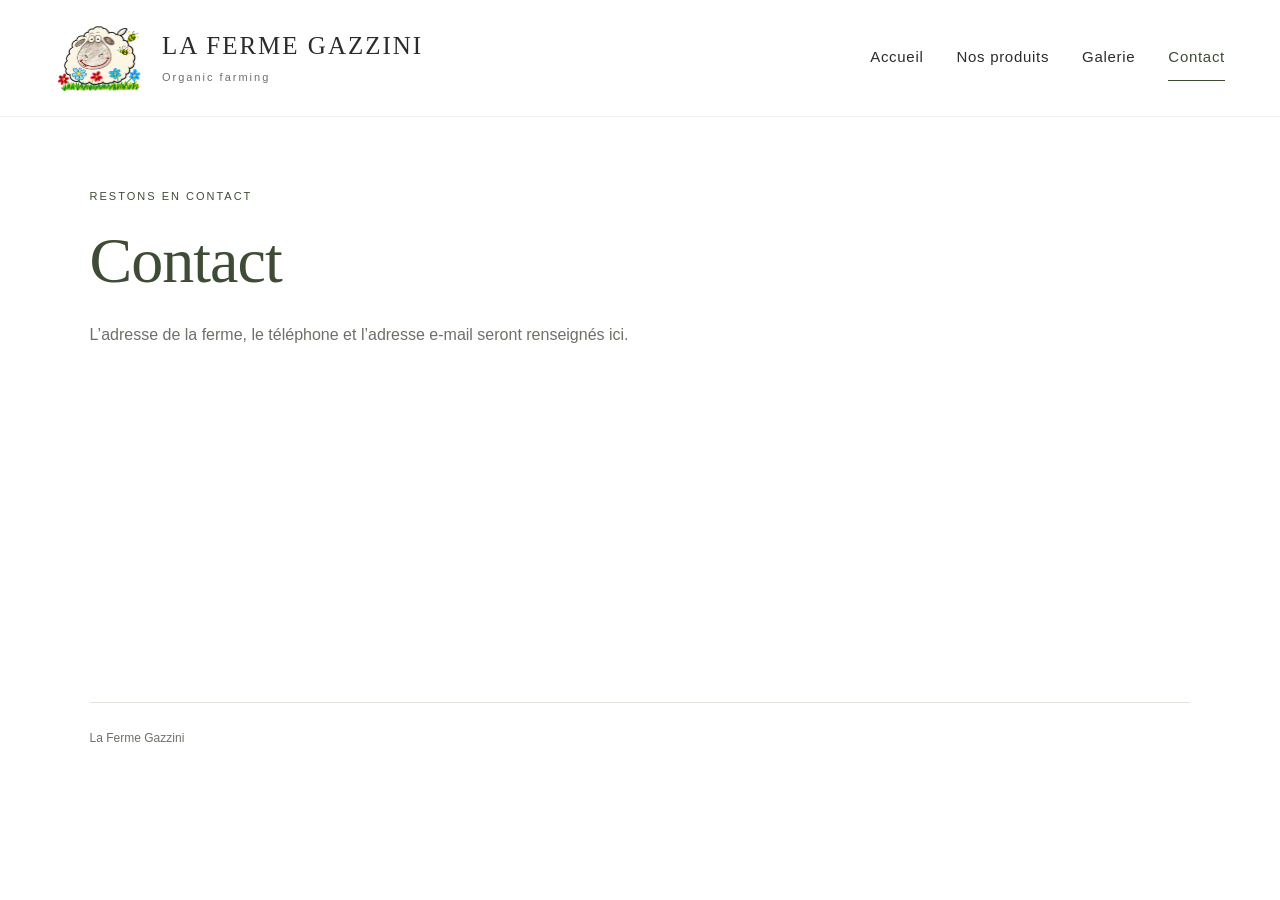
==== contact.html @ 7abec8be "Create La Ferme Gazzini website with homepage and farm imagery" ====
<!doctype html>
<html lang="fr">
<head>
  <meta charset="utf-8">
  <meta name="viewport" content="width=device-width, initial-scale=1">
  <meta name="description" content="Contact — La Ferme Gazzini.">
  <title>Contact — La Ferme Gazzini</title>
  <style>
:root { color-scheme: light; --green: #3e4c35; --muted: #6c7167; --border: #e2e3dc; }
* { box-sizing: border-box; }
html { scroll-behavior: smooth; scroll-padding-top: 24px; }
body { margin: 0; background: #fff; color: #292d28; font-family: Arial, sans-serif; line-height: 1.65; }
a { color: inherit; text-decoration: none; }
a:focus-visible, button:focus-visible { outline: 2px solid var(--green); outline-offset: 5px; }
.topbar { background: #fff; padding: 0 4.3%; border-bottom: 1px solid #f0f0ea; }
.header-inner { min-height: 116px; display: flex; align-items: center; justify-content: space-between; gap: 40px; max-width: 1600px; margin: auto; }
.brand { display: block; font-family: Georgia, serif; font-size: 25px; line-height: 1.2; letter-spacing: 2px; white-space: nowrap; }
.brand span { display: block; margin-top: 10px; font: 11px Arial, sans-serif; letter-spacing: 3.5px; color: var(--muted); }
nav { display: flex; gap: 33px; align-items: center; }
nav a { font-size: 15px; letter-spacing: .7px; white-space: nowrap; padding: 10px 0; border-bottom: 1px solid transparent; }
nav a:hover, nav a[aria-current="page"] { color: var(--green); border-bottom-color: var(--green); }
.menu-toggle { display: none; }
main { margin: auto; max-width: 1400px; padding: 0 7%; }
.home-main { max-width: none; padding: 0; }
.hero { position: relative; min-height: max(650px, calc(100svh - 116px)); display: flex; align-items: center; padding: 80px 17%; overflow: hidden; isolation: isolate; }
.hero-photo { position: absolute; inset: 0; z-index: -2; background: #e9e7df; }
.hero-copy { padding-top: 80px; max-width: 930px; }
h1 { font: 400 clamp(42px, 5vw, 72px)/1.2 Georgia, serif; margin: 0 0 22px; letter-spacing: -1px; color: var(--green); }
.hero h1 { font-style: italic; font-size: clamp(46px, 5.2vw, 76px); max-width: 850px; }
p { color: var(--muted); max-width: 650px; }
.hero .intro { color: #4c5844; font-size: 19px; margin: 0 0 16px; }
.button { display: inline-block; background: var(--green); color: #fff; padding: 13px 25px; border-radius: 2px; font-size: 13px; margin-top: 12px; }
.button:hover { background: #293723; }
.placeholder-label { display: flex; align-items: center; justify-content: center; gap: 9px; font-size: 11px; color: #7c7f72; }
.placeholder-label svg { width: 22px; height: 22px; }
.hero-photo .placeholder-label { position: absolute; bottom: 25px; right: 30px; }
.photo-slot { overflow: hidden; }
.photo-slot img { width: 100%; height: 100%; display: block; object-fit: cover; }
.hero-photo img { position: absolute; inset: 0; }
/* A solid text panel can be enabled when adding a photograph, preserving contrast. */
.hero:has(.hero-photo img) .hero-copy { background: #faf9f3; padding: 30px; border-radius: 3px; }
.farm-introduction { max-width: 1200px; margin: auto; padding: 90px 40px; display: grid; grid-template-columns: 1fr 1fr; gap: 70px; align-items: center; }
.eyebrow { font-size: 11px; letter-spacing: 2px; text-transform: uppercase; color: var(--green); margin: 0 0 18px; }
h2 { font: 400 38px/1.25 Georgia, serif; color: var(--green); margin: 0 0 22px; }
.introduction-photo { aspect-ratio: 4 / 3; display: grid; place-items: center; background: #e9e7df; border-radius: 2px; }
.page-content { min-height: 65vh; padding: 70px 0; }
.gallery { display: grid; grid-template-columns: repeat(3, 1fr); gap: 20px; margin-top: 30px; }
.photo-placeholder { aspect-ratio: 4 / 3; display: grid; place-items: center; text-align: center; padding: 15px; background: #e9e7df; color: var(--muted); font-size: 12px; }
footer { padding: 26px 0; border-top: 1px solid var(--border); font-size: 12px; color: var(--muted); }
.home-main footer { padding-inline: max(24px, 7%); }
@media (max-width: 1000px) { .header-inner { gap: 25px; } .brand { font-size: 21px; } nav { gap: 23px; } nav a { font-size: 13px; } .hero { padding-inline: 12%; } }
@media (max-width: 700px) {
 .topbar { padding: 0 22px; }
 .header-inner { min-height: 90px; flex-wrap: wrap; gap: 0; }
 .brand { font-size: 19px; letter-spacing: 1.1px; }
 .brand span { font-size: 9px; letter-spacing: 2.8px; margin-top: 7px; }
 .menu-toggle { display: block; border: 1px solid var(--border); border-radius: 2px; background: #fff; color: var(--green); font: 13px Arial, sans-serif; padding: 10px 12px; cursor: pointer; }
 nav { width: 100%; flex-direction: column; align-items: stretch; gap: 0; padding: 0 0 16px; }
 nav a { padding: 10px; border: 0; }
 nav a[aria-current="page"] { background: #f2f3ec; }
 .js-ready nav:not(.is-open) { display: none; }
 main { padding-inline: 24px; }
 .home-main { padding: 0; }
 .hero { padding: 55px 26px 75px; min-height: max(560px, calc(100svh - 90px)); }
 .hero-copy { padding-top: 35px; }
 .hero h1 { font-size: clamp(39px, 9vw, 58px); }
 .hero .intro { font-size: 16px; }
 .hero-photo .placeholder-label { right: 22px; bottom: 20px; }
 .farm-introduction { grid-template-columns: 1fr; gap: 30px; padding: 55px 24px; }
 h2 { font-size: 31px; }
 .gallery { grid-template-columns: 1fr; }
 .page-content { padding: 50px 0; }
}
@media (prefers-reduced-motion: reduce) { html { scroll-behavior: auto; } }

/* Original sheep illustration: contain the entire image without cropping. */
.brand { display: flex; align-items: center; gap: 17px; white-space: normal; }
.brand-logo { display: block; width: 90px; height: auto; flex: 0 0 auto; }
.brand .brand-identity { display: block; margin: 0; font: inherit; letter-spacing: inherit; color: inherit; }
.brand .brand-name { display: block; margin: 0; font: inherit; letter-spacing: inherit; color: inherit; }
.brand .brand-subtitle { display: block; margin-top: 9px; font: 11px/1.4 Arial, sans-serif; letter-spacing: 2px; color: var(--muted); }
@media (min-width: 701px) and (max-width: 900px) {
 .brand { gap: 12px; font-size: 19px; letter-spacing: 1px; }
 .brand-logo { width: 72px; }
 .header-inner { gap: 20px; }
 nav { gap: 20px; }
}
@media (max-width: 700px) {
 .brand { gap: 12px; font-size: 18px; max-width: calc(100% - 75px); }
 .brand-logo { width: 64px; }
 .brand .brand-subtitle { margin-top: 6px; font-size: 10px; letter-spacing: 1.3px; }
 .header-inner { min-height: 100px; }
}
@media (max-width: 380px) {
 .brand { gap: 9px; font-size: 15px; letter-spacing: .5px; }
 .brand-logo { width: 50px; }
 .brand .brand-subtitle { font-size: 9px; letter-spacing: 1px; }
}
</style>
</head>
<body>
  <header class="topbar">
    <div class="header-inner">
      <a class="brand" href="index.html" aria-label="La Ferme Gazzini, accueil"><img class="brand-logo" src="[data-uri]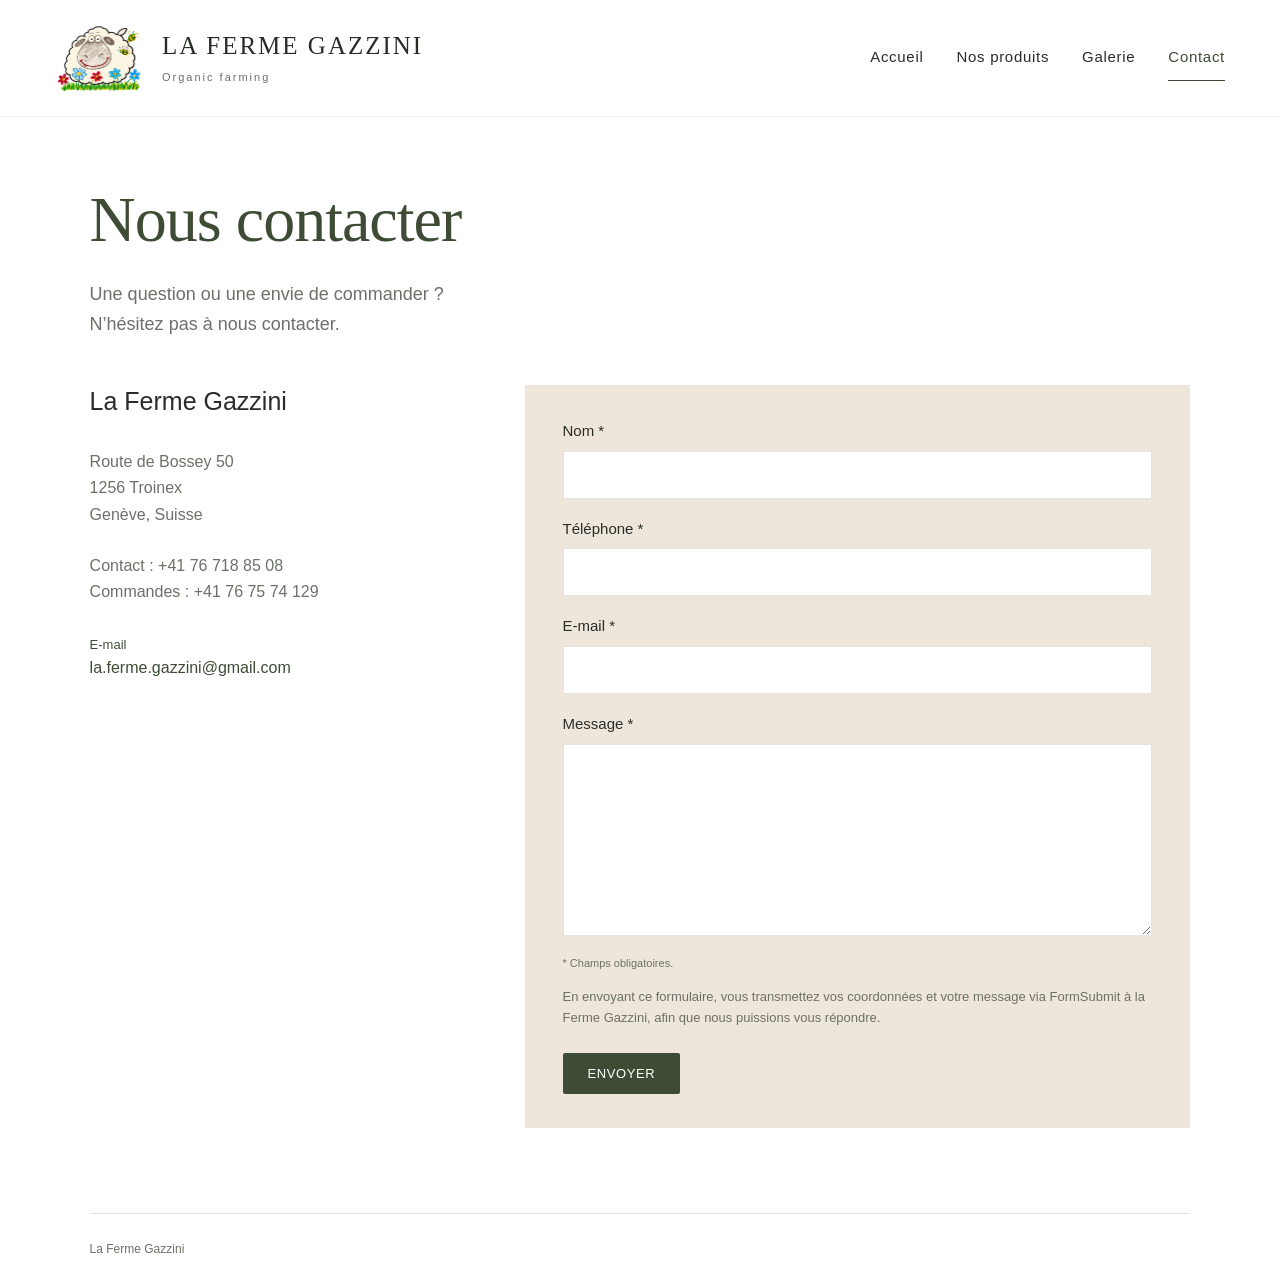
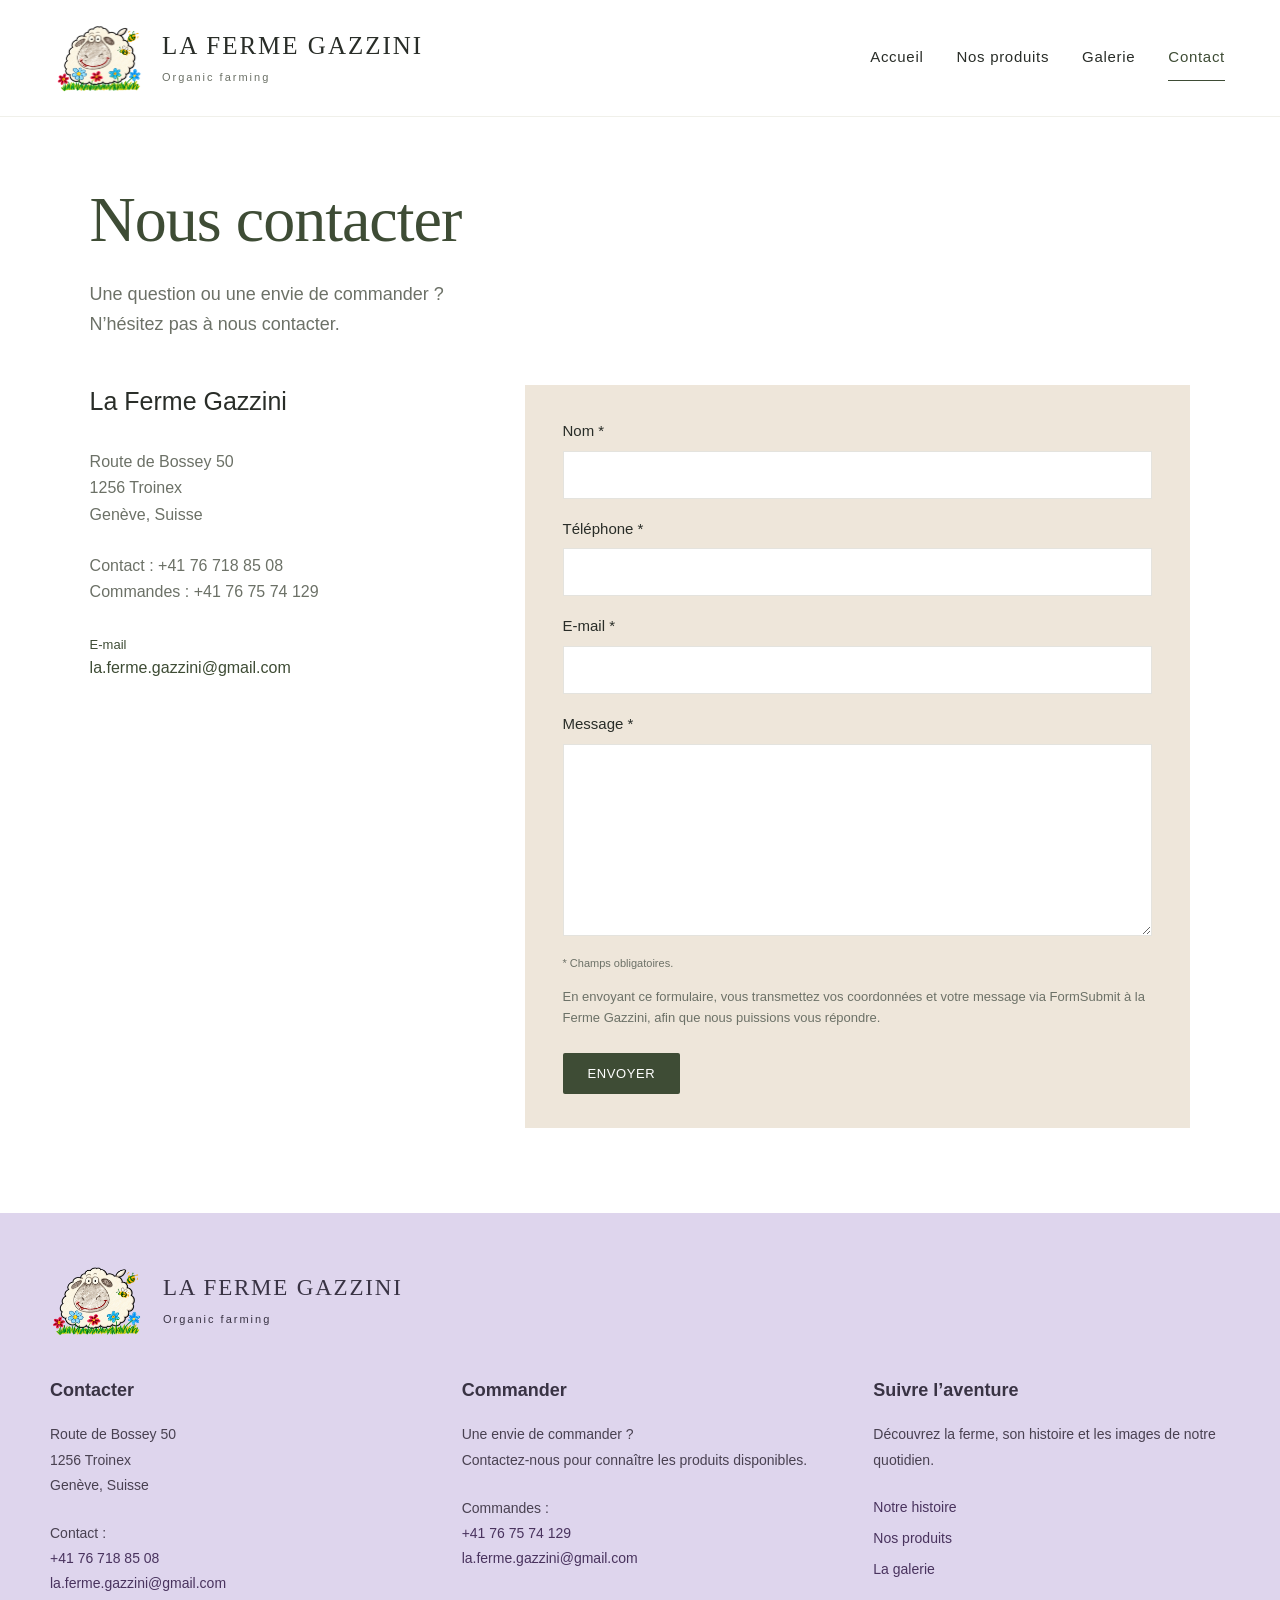
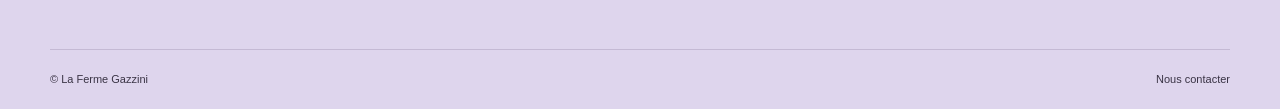
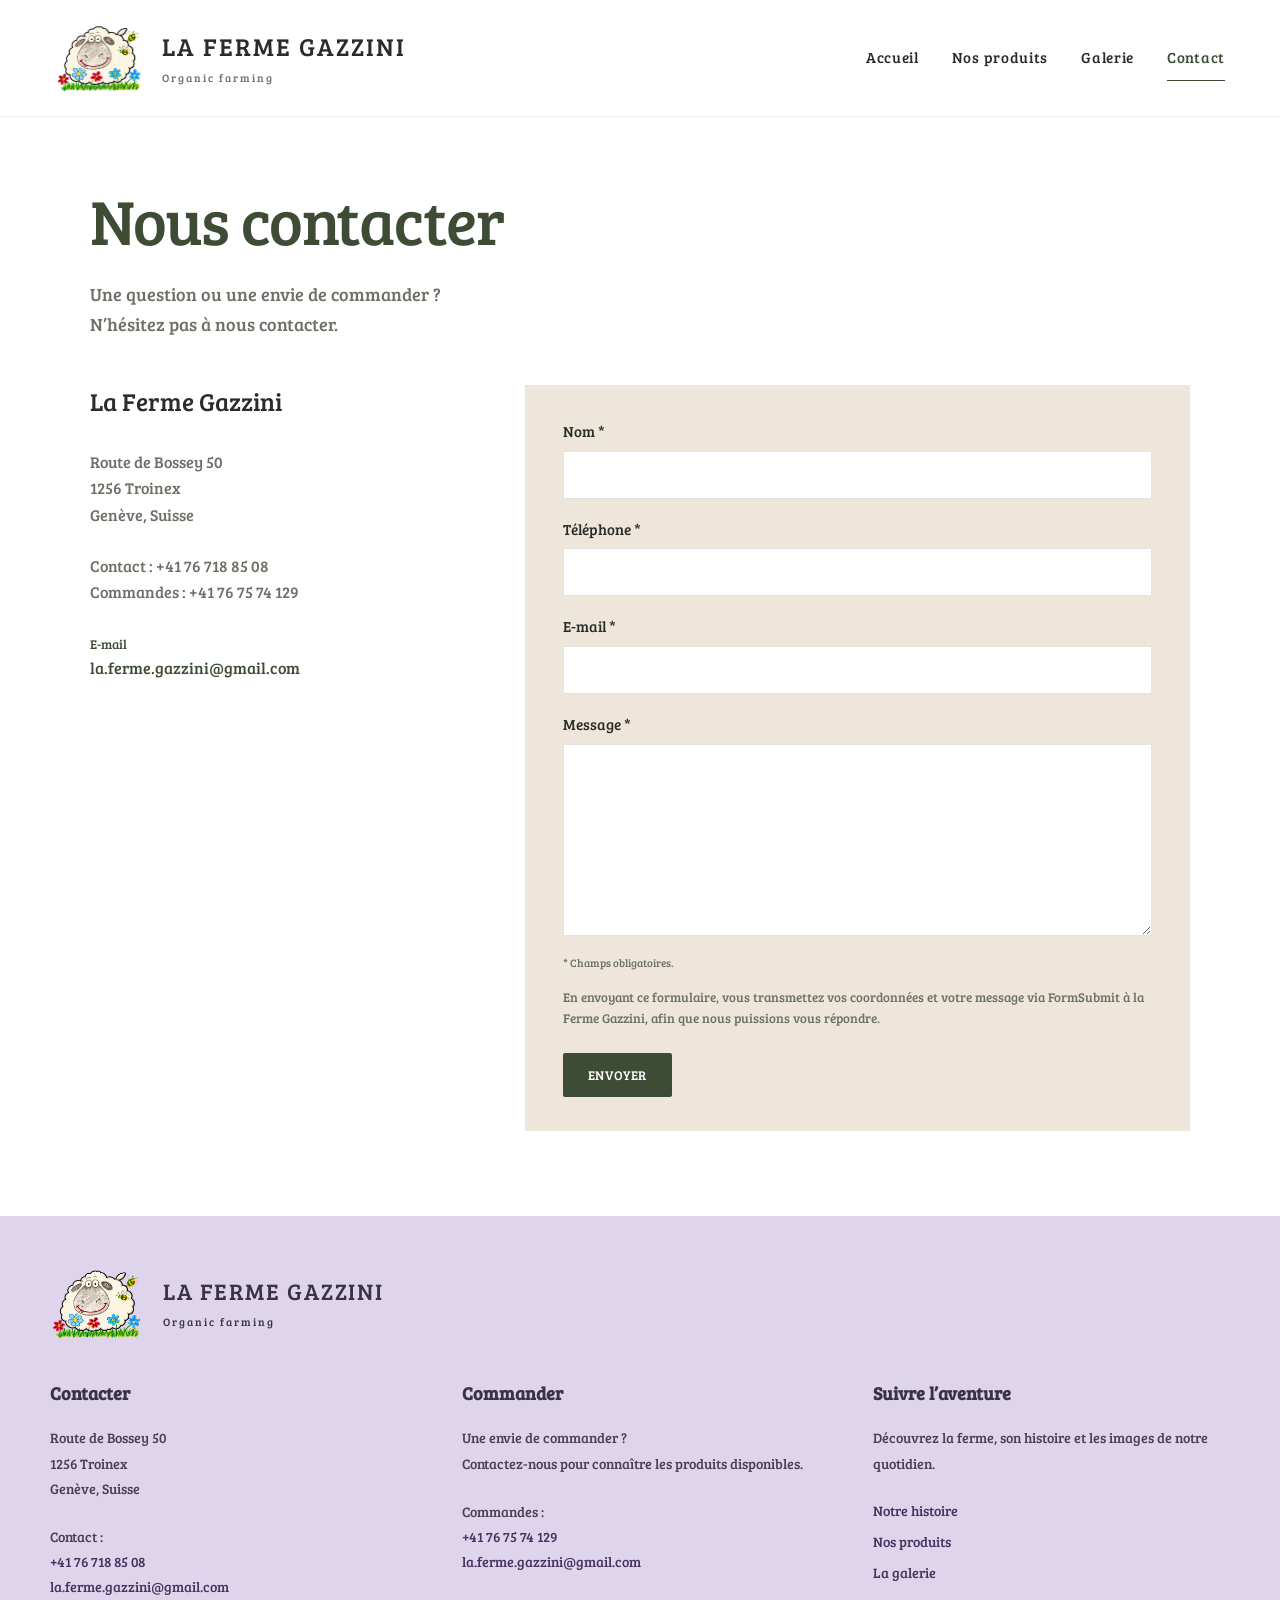
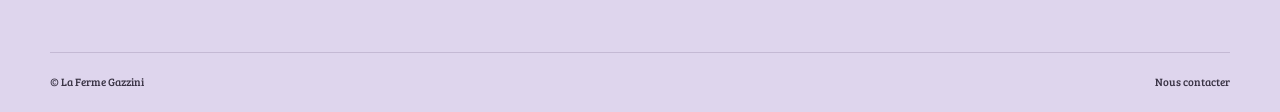
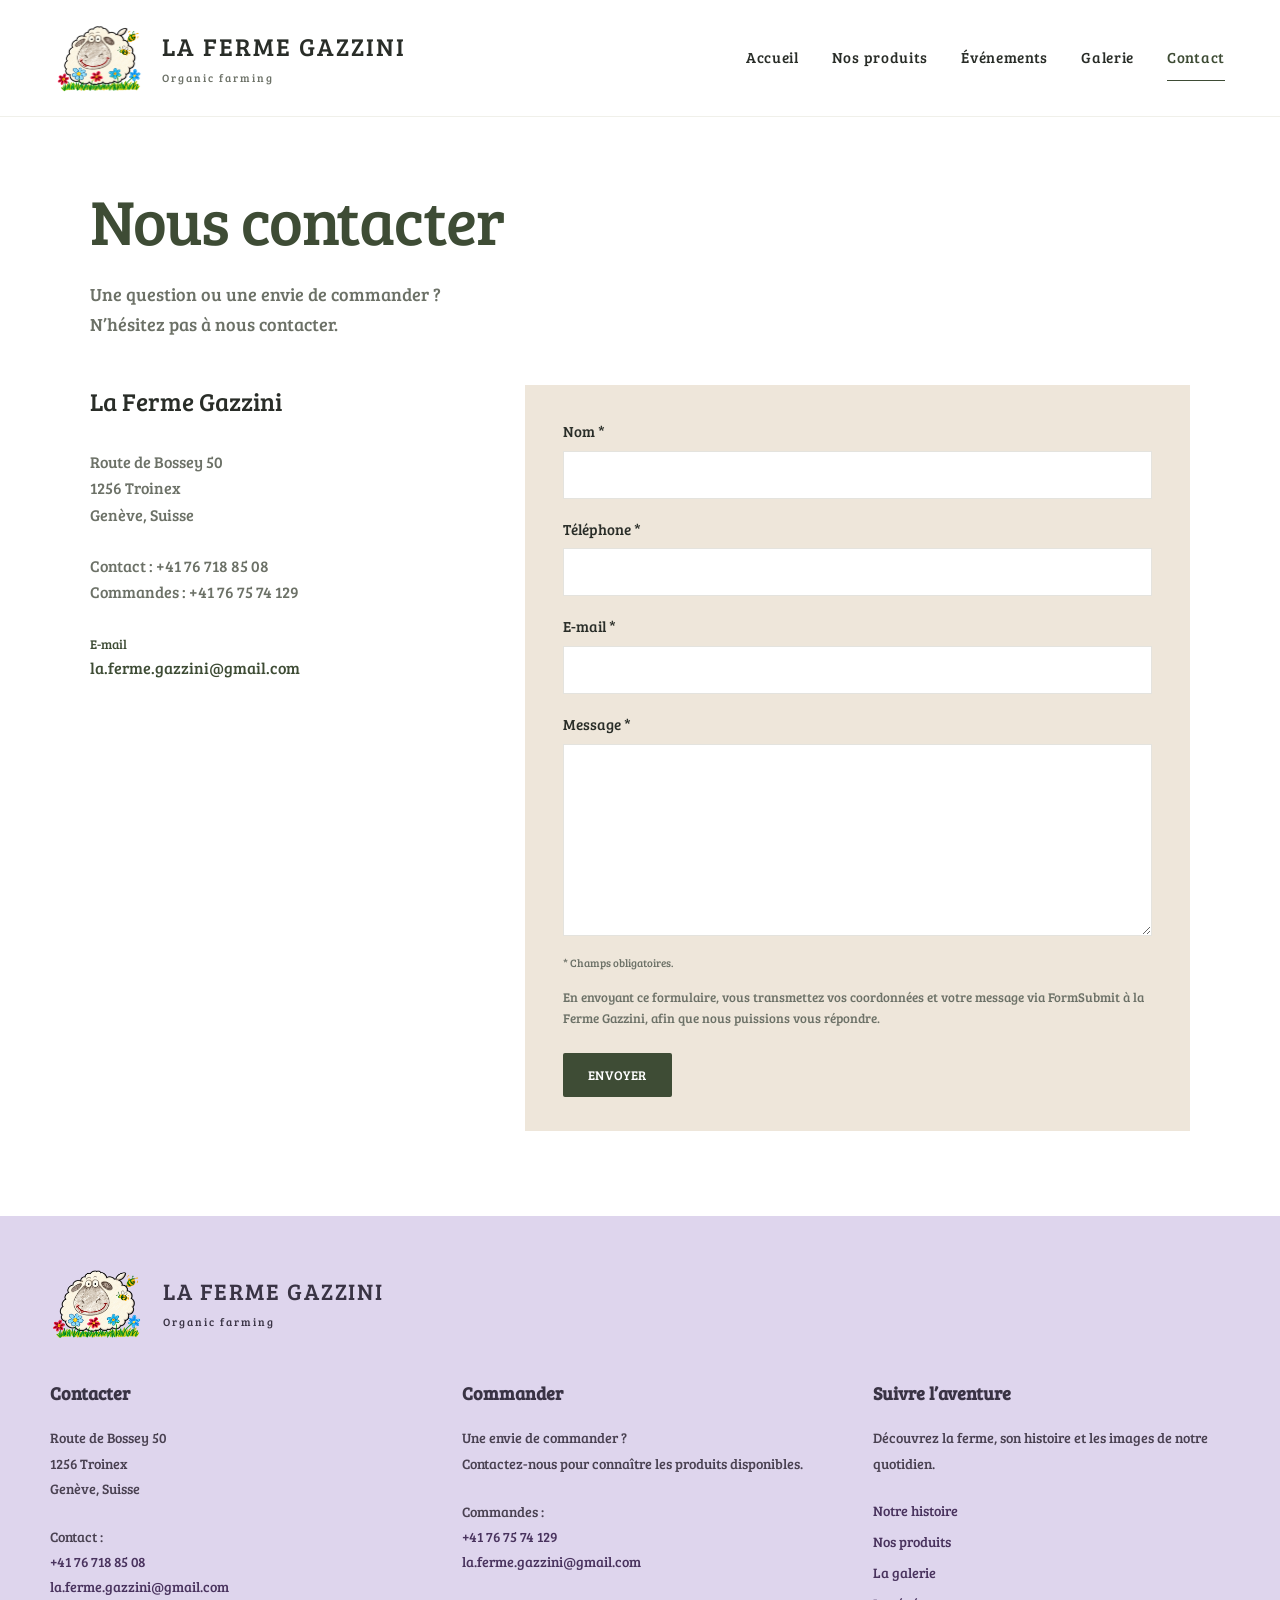
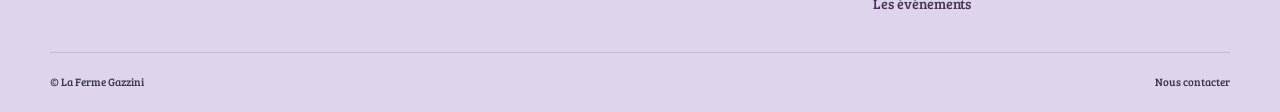
